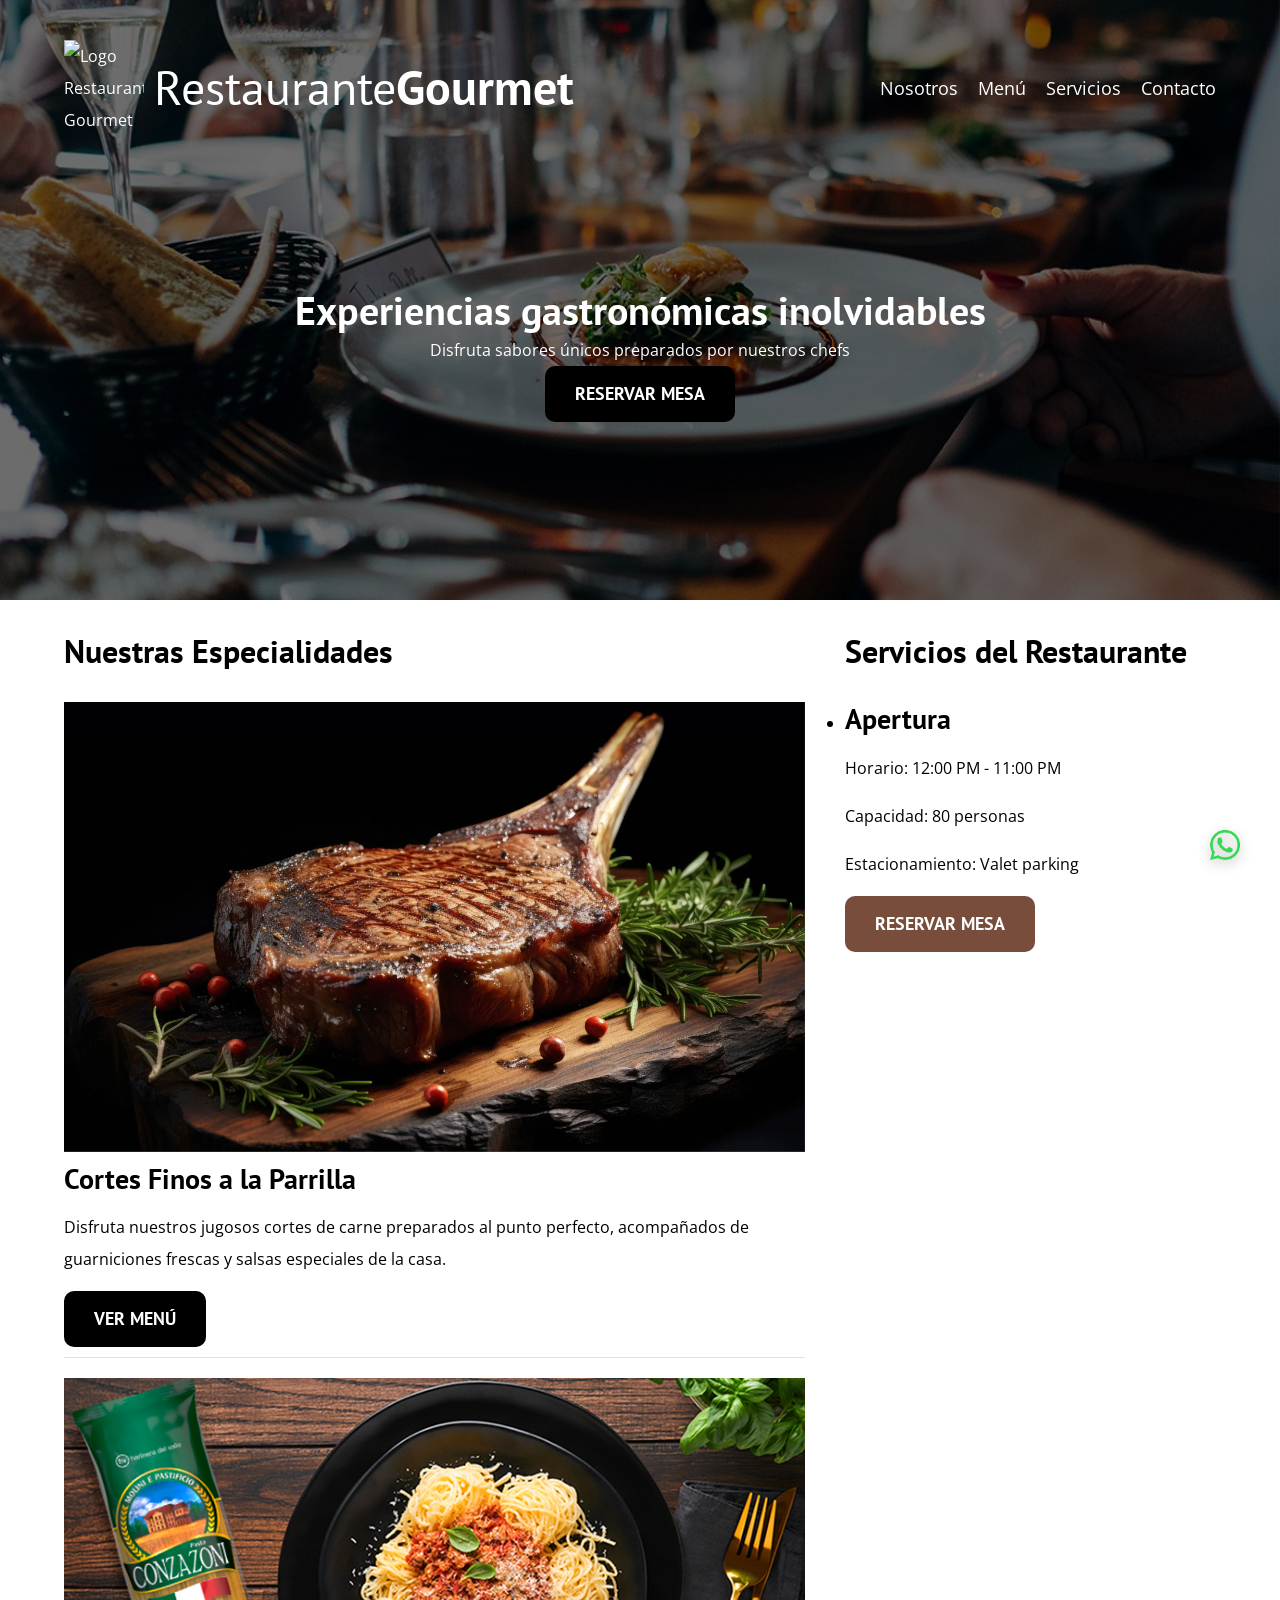
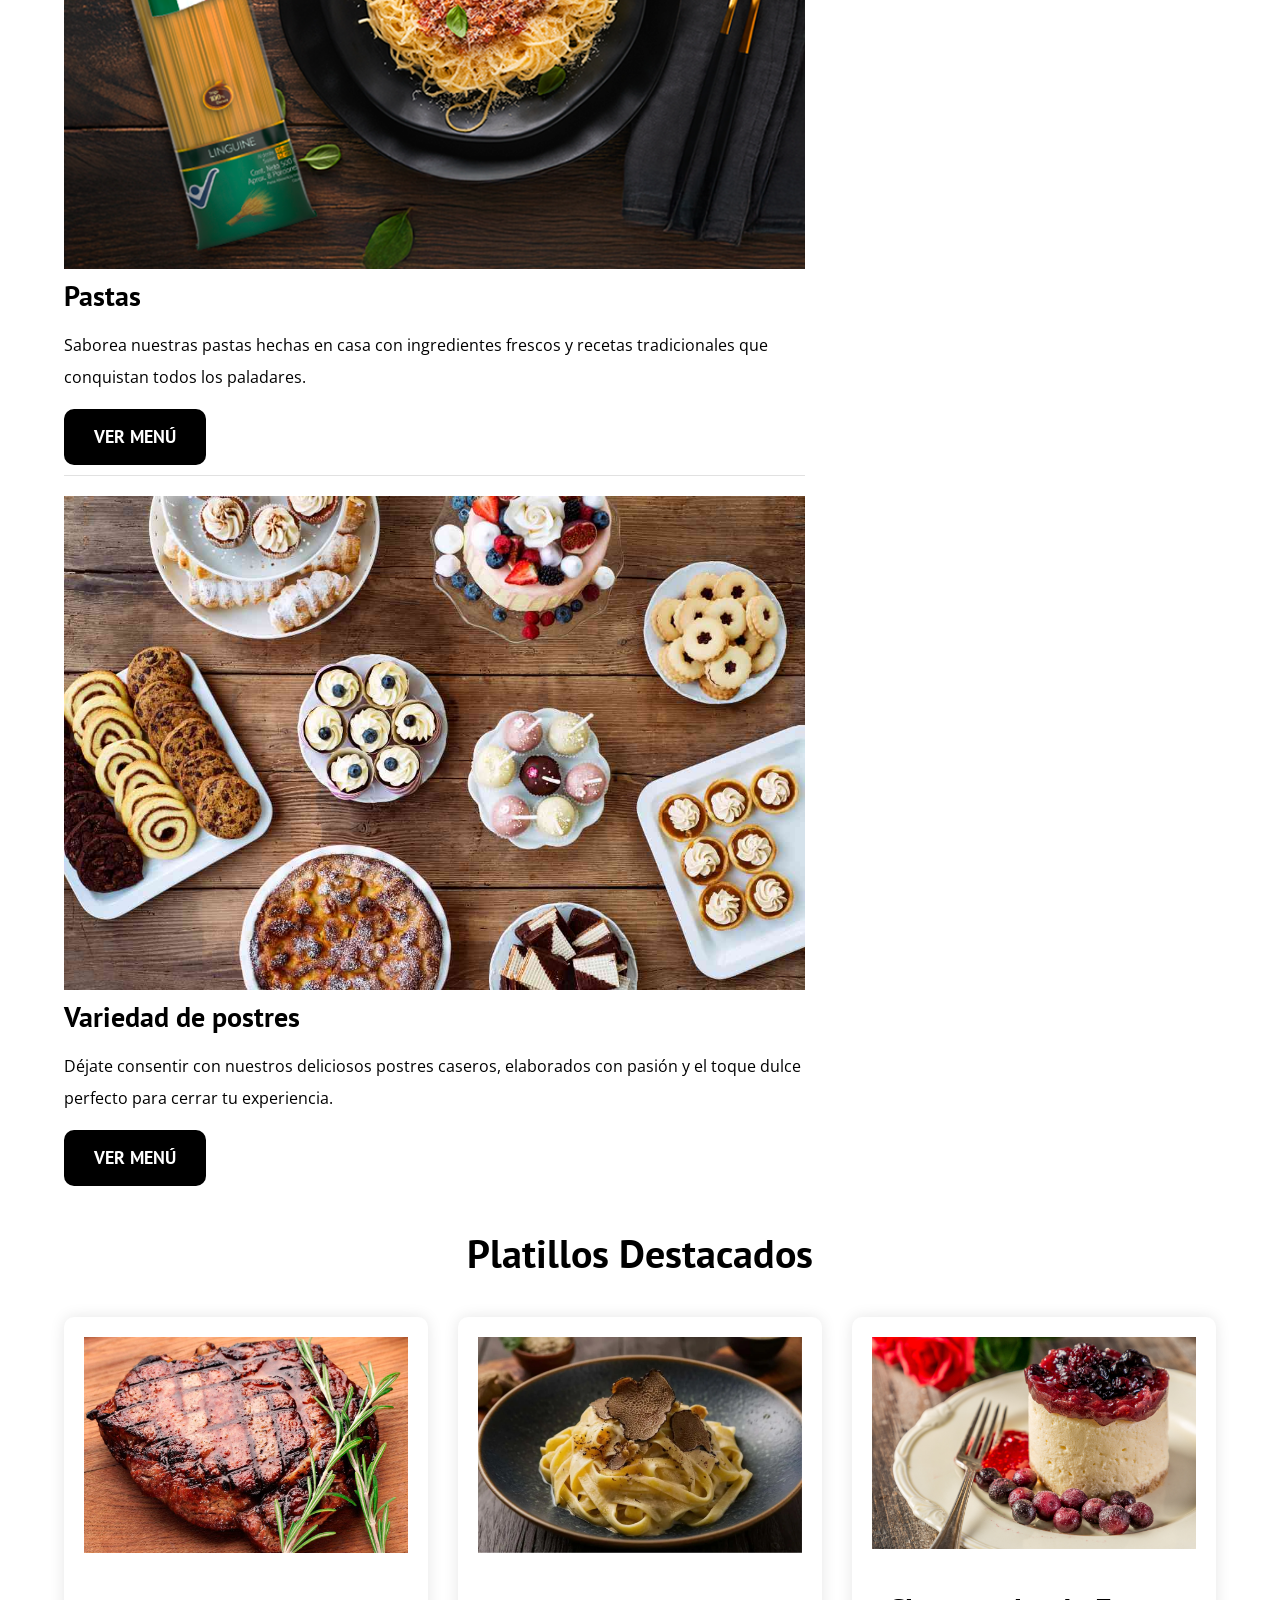
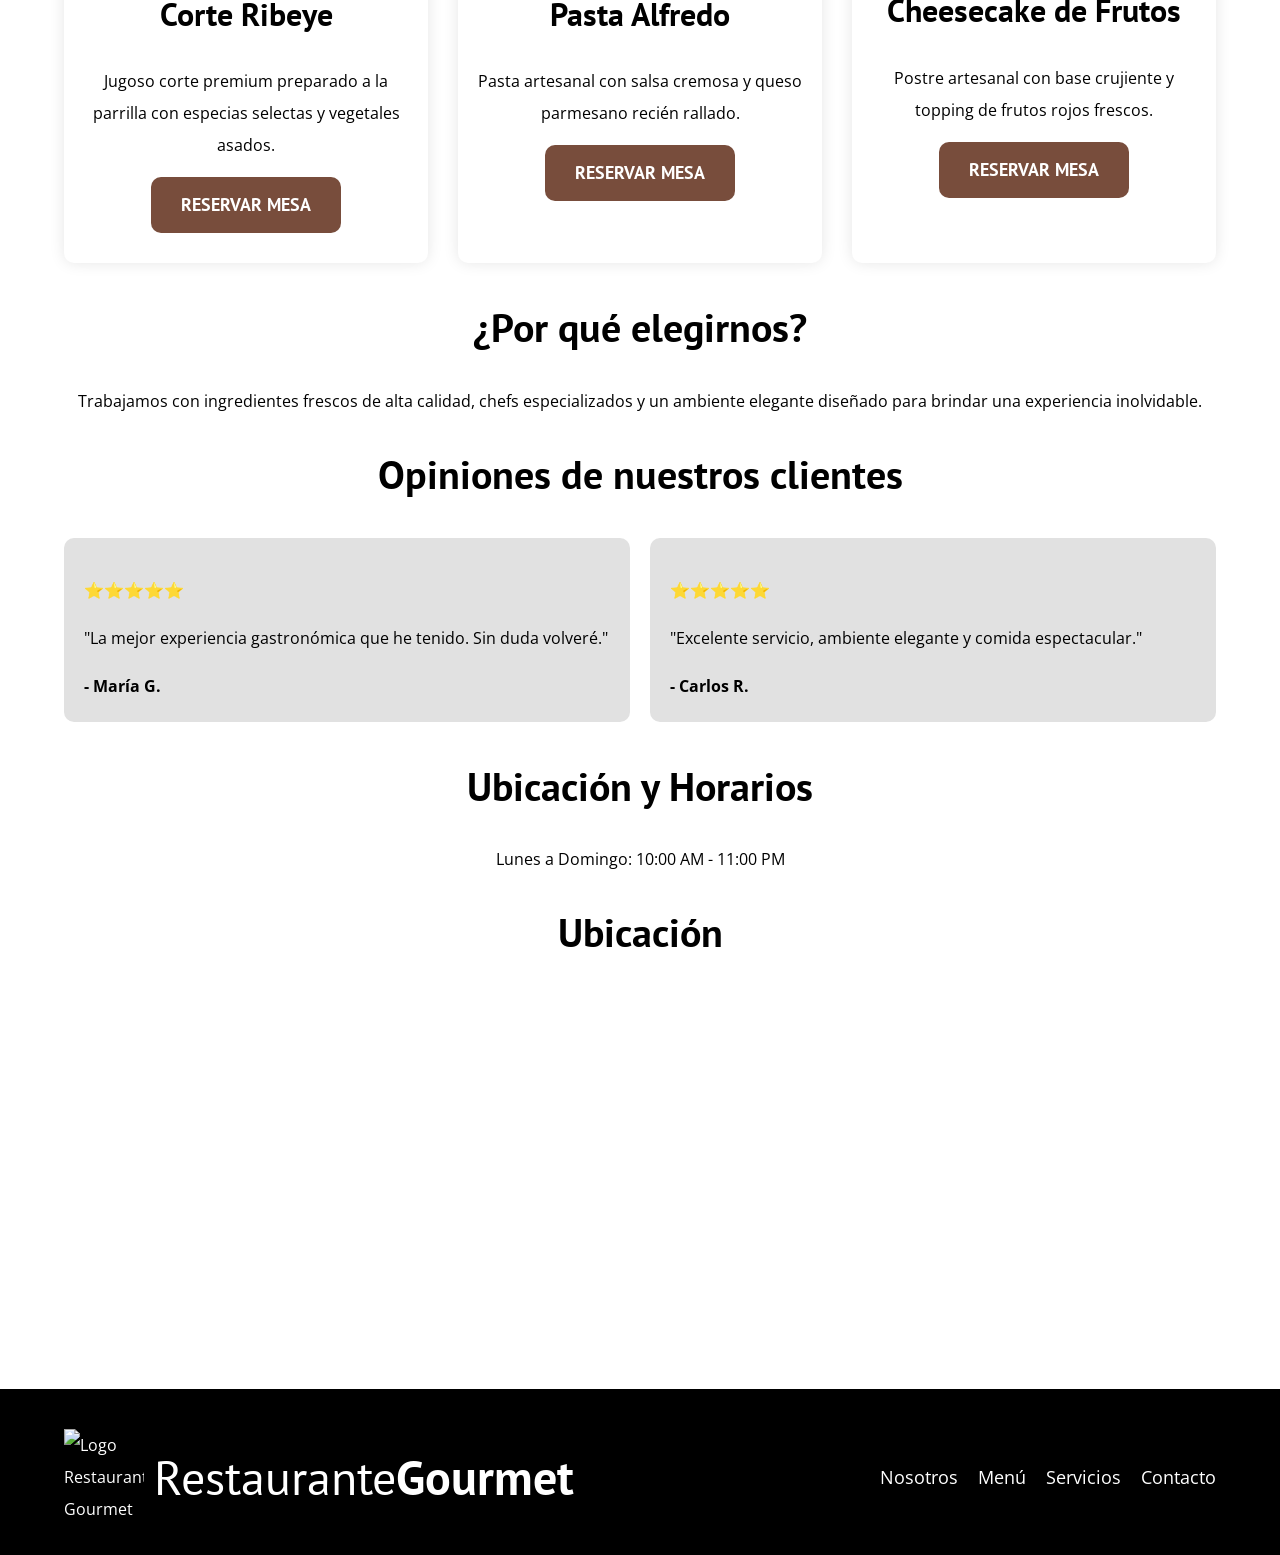
==== index.html @ 54b93f0c "Initial commit" ====
<!DOCTYPE html>
<html lang="es">
<head>
    <meta charset="UTF-8">
    <meta name="viewport" content="width=device-width, initial-scale=1.0">
    <title>Restaurante Sabor Gourmet</title>
    <meta name="description" content="Página web oficial del Restaurante Sabor Gourmet">

    <!-- Prefetch -->
    <link rel="prefetch" href="nosotros.html" as="document">

    <!-- Normalize -->
    <link rel="preload" href="css/normalize.css" as="style">
    <link rel="stylesheet" href="css/normalize.css">

    <!-- Google Fonts -->
    <link rel="preload" href="https://fonts.googleapis.com/css2?family=Open+Sans&family=PT+Sans:wght@400;700&display=swap" crossorigin="crossorigin" as="font">
    <link href="https://fonts.googleapis.com/css2?family=Open+Sans&family=PT+Sans:wght@400;700&display=swap" rel="stylesheet">
    
    <!-- CSS -->
    <link rel="preload" href="css/style.css" as="style">
    <link rel="stylesheet" href="css/style.css">

    <!-- AOS -->
    <link href="https://unpkg.com/aos@2.3.4/dist/aos.css" rel="stylesheet">
</head>

<body>

<header class="header">

    <div class="contenedor">
        <div class="barra">
            <a class="logo" href="index.html">
                <img src="img/logo.png" alt="Logo Restaurante Gourmet" class="logo__imagen">
                <h1 class="logo__nombre no-margin centrar-texto">
                    Restaurante<span class="logo__bold">Gourmet</span>
                </h1>
            </a>

            <nav class="navegacion">
                <a href="nosotros.html" class="navegacion__enlace">Nosotros</a>
                <a href="menu.html" class="navegacion__enlace">Menú</a>
                <a href="servicios.html" class="navegacion__enlace">Servicios</a>
                <a href="contacto.html" class="navegacion__enlace">Contacto</a>
            </nav>
        </div>
    </div>

    <div class="header__texto">
        <h2 class="no-margin">Experiencias gastronómicas inolvidables</h2>
        <p class="no-margin">Disfruta sabores únicos preparados por nuestros chefs</p>
    
    <a href="contacto.html?mensaje=reservacion" class="boton boton--primario">
Reservar Mesa
</a>

    </div>

</header>


<div class="contenedor contenido-principal">

    <main class="blog" >
        <h3>Nuestras Especialidades</h3>

        <article class="entrada" data-aos="zoom-in">
            <div class="entrada__imagen">
                <picture>
                    <source loading="lazy" srcset="img/platillo1.png" type="image/png">
                    <img loading="lazy" src="img/platillo1.jpg" alt="Platillo gourmet"> 
                </picture>
            </div>

            <div class="entrada__contenido" >
                <h4 class="no-margin">Cortes Finos a la Parrilla</h4>
                <p>Disfruta nuestros jugosos cortes de carne preparados al punto perfecto, acompañados de guarniciones frescas y salsas especiales de la casa.</p>
                <a href="menu.html" class="boton boton--primario">Ver Menú</a>
            </div>
        </article>

        <article class="entrada" data-aos="zoom-in">
            <div class="entrada__imagen">
                <picture>
                    <source loading="lazy" srcset="img/platillo2.png" type="image/png">
                    <img loading="lazy" src="img/platillo2.png" alt="Pasta artesanal"> 
                </picture>
            </div>

            <div class="entrada__contenido" >
                <h4 class="no-margin">Pastas</h4>
                <p>Saborea nuestras pastas hechas en casa con ingredientes frescos y recetas tradicionales que conquistan todos los paladares.</p>
                <a href="menu.html" class="boton boton--primario">Ver Menú</a>
            </div>
        </article>

        <article class="entrada" data-aos="zoom-in">
            <div class="entrada__imagen" data-aos="zoom-in">
                <picture>
                    <source loading="lazy" srcset="img/platillo3.jpg" type="image/jpg">
                    <img loading="lazy" src="img/platillo3.jpg" alt="Postres especiales"> 
                </picture>
            </div>

            <div class="entrada__contenido">
                <h4 class="no-margin">Variedad de postres</h4>
                <p>Déjate consentir con nuestros deliciosos postres caseros, elaborados con pasión y el toque dulce perfecto para cerrar tu experiencia.</p>
                <a href="menu.html" class="boton boton--primario">Ver Menú</a>
            </div>
        </article>

    </main>

    <aside class="sidebar">
        <h3>Servicios del Restaurante</h3>

        <ul class="cursos no-padding">
            <li class="widget-curso">
                <h4 class="no-margin">Apertura</h4>
                <p class="widget-curso__label">Horario: 
                    <span class="widget-curso__info">12:00 PM - 11:00 PM</span>
                </p>
                <p class="widget-curso__label">Capacidad: 
                    <span class="widget-curso__info">80 personas</span>
                </p>
                <p class="widget-curso__label">Estacionamiento: 
                    <span class="widget-curso__info">Valet parking</span>
                </p>
                <a href="contacto.html?mensaje=reservacion" class="boton boton--secundario">
                    Reservar Mesa
                </a>
            </li>
        </ul>
    </aside>

</div>


<section class="contenedor">
    <h2 class="centrar-texto">Platillos Destacados</h2>

    <div class="platillos" >

        <div class="platillo" data-aos="zoom-in">
            <img src="img/cortes/corte11.jpg" alt="Corte Ribeye">
            <h3>Corte Ribeye</h3>
            <p>Jugoso corte premium preparado a la parrilla con especias selectas y vegetales asados.</p>
            <a href="contacto.html?mensaje=reservacion" class="boton boton--secundario">
                Reservar Mesa
            </a>
        </div>

        <div class="platillo" data-aos="zoom-in" data-aos-delay="150">
            <img src="img/pastas/pasta1.png" alt="Pasta Alfredo">
            <h3>Pasta Alfredo</h3>
            <p>Pasta artesanal con salsa cremosa y queso parmesano recién rallado.</p>
            <a href="contacto.html?mensaje=reservacion" class="boton boton--secundario">
                Reservar Mesa
            </a>
        </div>

        <div class="platillo" data-aos="zoom-in" data-aos-delay="300">
            <img src="img/postres/postre2.png" alt="Cheesecake">
            <h3>Cheesecake de Frutos</h3>
            <p>Postre artesanal con base crujiente y topping de frutos rojos frescos.</p>
            <a href="contacto.html?mensaje=reservacion" class="boton boton--secundario">
                Reservar Mesa
            </a>
        </div>

    </div>
</section>


<section class="contenedor centrar-texto">
    <h2>¿Por qué elegirnos?</h2>
    <p>Trabajamos con ingredientes frescos de alta calidad, chefs especializados y un ambiente elegante diseñado para brindar una experiencia inolvidable.</p>
</section>


<section class="contenedor">
    <h2 class="centrar-texto">Opiniones de nuestros clientes</h2>

    <div class="testimonios">

        <div class="testimonio" data-aos="zoom-in">
            <p>⭐⭐⭐⭐⭐</p>
            <p>"La mejor experiencia gastronómica que he tenido. Sin duda volveré."</p>
            <strong>- María G.</strong>
        </div>

        <div class="testimonio" data-aos="zoom-in">
            <p>⭐⭐⭐⭐⭐</p>
            <p>"Excelente servicio, ambiente elegante y comida espectacular."</p>
            <strong>- Carlos R.</strong>
        </div>

    </div>
</section>


<section class="contenedor centrar-texto">
    <h2>Ubicación y Horarios</h2>
    <p>Lunes a Domingo: 10:00 AM - 11:00 PM</p>
    <h2>Ubicación</h2>

<iframe
src="https://www.google.com/maps?q=Tultitlán+Estado+de+México&output=embed"
width="100%"
height="350"
style="border:0; border-radius:1rem;"
loading="lazy">
</iframe>
</section>


<footer class="footer">
    <div class="contenedor">
        <div class="barra">

            <a class="logo" href="index.html">
                <img src="img/logo.png" alt="Logo Restaurante Gourmet" class="logo__imagen">
                <h1 class="logo__nombre no-margin centrar-texto">
                    Restaurante<span class="logo__bold">Gourmet</span>
                </h1>
            </a>

            <nav class="navegacion">
                <a href="nosotros.html" class="navegacion__enlace">Nosotros</a>
                <a href="menu.html" class="navegacion__enlace">Menú</a>
                <a href="servicios.html" class="navegacion__enlace">Servicios</a>
                <a href="contacto.html" class="navegacion__enlace">Contacto</a>
            </nav>

        </div>
    </div>
</footer>


<script src="js/modernizr.js"></script>

<!-- AOS -->
<script src="https://unpkg.com/aos@2.3.4/dist/aos.js"></script>

<script>
AOS.init({
    duration: 1000,
    once: false
});
</script>

<a href="https://wa.me/521?" class="whatsapp-float" target="_blank">
    <img src="img/extras/whatsapplogo.png" alt="WhatsApp">
</a>

</body>
</html>
---- css/style.css ----
/*style ordenado para evitar confuciones */
/* ============================= */
/* VARIABLES */
/* ============================= */

:root{
--fuenteHeading:'PT Sans', sans-serif;
--fuenteParrafos:'Open Sans', sans-serif;

--primario:#784D3C;
--gris:#e1e1e1;
--blanco:#ffffff;
--negro:#000000;
}

/* ============================= */
/* RESET / BASE */
/* ============================= */

html{
box-sizing:border-box;
font-size:62.5%;
scroll-behavior:smooth;
}

*,*:before,*:after{
box-sizing:inherit;
}

body{
font-family:var(--fuenteParrafos);
font-size:1.6rem;
line-height:2;
}

img{
max-width:100%;
}

a{
text-decoration:none;
}

/* ============================= */
/* TIPOGRAFIA */
/* ============================= */

h1,h2,h3,h4{
font-family:var(--fuenteHeading);
line-height:1.2;
}

h1{font-size:4.8rem;}
h2{font-size:4rem;}
h3{font-size:3.2rem;}
h4{font-size:2.8rem;}

/* ============================= */
/* UTILIDADES */
/* ============================= */

.no-margin{margin:0;}
.no-padding{padding:0;}
.centrar-texto{text-align:center;}

/* ============================= */
/* CONTENEDOR */
/* ============================= */

.contenedor{
width:min(90%,120rem);
margin:0 auto;
}

/* ============================= */
/* HEADER */
/* ============================= */

.webp .header{
background-image:url(../img/bannerrg.webp);
}

.no-webp .header{
background-image:url(../img/bannerrg.jpg);
}

.header{
height:60rem;
background-size:cover;
background-repeat:no-repeat;
background-position:center;
}

.header__texto{
text-align:center;
color:var(--blanco);
margin-top:5rem;
}

@media(min-width:768px){
.header__texto{
margin-top:15rem;
}
}

/* ============================= */
/* BARRA NAVEGACION */
/* ============================= */

.barra{
padding-top:4rem;
}

@media(min-width:768px){
.barra{
display:flex;
justify-content:space-between;
align-items:center;
}
}

.logo{
color:var(--blanco);
display:flex;
align-items:center;
gap:1rem;
}

.logo__imagen{
width:80px;
}

.logo__nombre{
font-weight:400;
}

.logo__bold{
font-weight:700;
}

@media(min-width:768px){
.navegacion{
display:flex;
gap:2rem;
}
}

.navegacion__enlace{
display:block;
text-align:center;
font-size:1.8rem;
color:var(--blanco);
}

.navegacion__enlace.activo{
color:var(--primario);
font-weight:bold;
border-bottom:2px solid var(--primario);
}

/* ============================= */
/* LAYOUT PRINCIPAL */
/* ============================= */

@media(min-width:768px){
.contenido-principal{
display:grid;
grid-template-columns:2fr 1fr;
column-gap:4rem;
}
}

/* ============================= */
/* ENTRADAS */
/* ============================= */

.entrada{
border-bottom:1px solid var(--gris);
margin-bottom:2rem;
}

.entrada:last-of-type{
border:none;
margin-bottom:0;
}

/* ============================= */
/* BOTONES */
/* ============================= */

.boton{
display:block;
font-family:var(--fuenteHeading);
color:var(--blanco);
text-align:center;
padding:1rem 3rem;
font-size:1.8rem;
text-transform:uppercase;
font-weight:700;
border:none;
border-radius:1rem;
position:relative;
overflow:hidden;
transition:.3s ease;
}

@media(min-width:768px){
.boton{
display:inline-block;
}
}

.boton--primario{
background:var(--negro);
}

.boton--secundario{
background:var(--primario);
}

/* ============================= */
/* PLATILLOS */
/* ============================= */

.platillos{
display:grid;
gap:3rem;
margin:4rem 0;
}

@media(min-width:768px){
.platillos{
grid-template-columns:repeat(3,1fr);
}
}

.platillo{
background:var(--blanco);
padding:2rem;
border-radius:1rem;
box-shadow:0 0 15px rgba(0,0,0,.1);
text-align:center;
transition:transform .4s ease;
}

/* ============================= */
/* SECCION MENU */
/* ============================= */

.seccion-menu{
display:flex;
justify-content:space-between;
align-items:center;
margin-top:5rem;
margin-bottom:2rem;
}

.seccion-menu h3{
font-size:3rem;
}

/* ============================= */
/* ANUNCIO RESERVA */
/* ============================= */

.anuncio-reserva{
margin-top:3rem;
margin-bottom:4rem;
}

.anuncio-reserva p{
font-size:1.8rem;
margin-bottom:1rem;
font-weight:bold;
}

/* ============================= */
/* SOBRE NOSOTROS */
/* ============================= */

.sobre-nosotros{
display:grid;
gap:3rem;
align-items:start;
}

@media(min-width:768px){
.sobre-nosotros{
grid-template-columns:1fr 1fr;
column-gap:4rem;
}
}

.sobre-nosotros__imagen img{
border-radius:1rem;
}

.sobre-nosotros__texto{
line-height:1.8;
}

.sobre-nosotros__continuacion{
margin-top:2rem;
}

/* ============================= */
/* CHEF */
/* ============================= */

.chef{
display:grid;
grid-template-columns:1fr 1fr;
gap:3rem;
align-items:center;
margin-top:3rem;
}

.chef__imagen img{
width:100%;
border-radius:1rem;
box-shadow:0 6px 20px rgba(0,0,0,.3);
}

.chef__texto h4{
font-size:2.4rem;
margin-bottom:1rem;
}

/* ============================= */
/* CURSOS / PLATILLOS */
/* ============================= */

.curso{
padding:3rem;
border-bottom:1px solid var(--gris);
border-radius:1rem;
transition:.3s ease;
}

@media(min-width:768px){
.curso{
display:grid;
grid-template-columns:1fr 2fr;
column-gap:2rem;
}
}

.curso:last-of-type{
border:none;
}

.curso__imagen{
overflow:hidden;
}

.curso__imagen img{
width:100%;
display:block;
transition:.4s ease;
}

.curso__label{
font-family:var(--fuenteHeading);
font-weight:bold;
}

.curso__info{
font-size:2rem;
}

/* ============================= */
/* FORMULARIO */
/* ============================= */

.contacto-bg{
background-image:url(../img/contacto.jpg);
height:40rem;
background-size:cover;
background-repeat:no-repeat;
}

.formulario{
background:var(--blanco);
margin:-5rem auto 0 auto;
width:95%;
padding:5rem;
}

.campo{
display:flex;
margin-bottom:2rem;
}

.campo__label{
flex:0 0 9rem;
text-align:right;
padding-right:2rem;
}

.campo__field{
flex:1;
border:1px solid var(--gris);
transition:.3s ease;
}

.campo__field:focus{
outline:none;
border:2px solid var(--primario);
box-shadow:0 0 5px rgba(120,77,60,.5);
}

.campo__field--textarea{
height:20rem;
}

.formulario .campo:last-child{
display:flex;
justify-content:center;
}

/* ============================= */
/* TESTIMONIOS */
/* ============================= */

.testimonios{
display:grid;
gap:2rem;
margin:4rem 0;
}

@media(min-width:768px){
.testimonios{
grid-template-columns:repeat(2,1fr);
}
}

.testimonio{
background:var(--gris);
padding:2rem;
border-radius:1rem;
}

/* ============================= */
/* EFECTOS / ANIMACIONES */
/* ============================= */

.platillo:hover{
transform:translateY(-5px);
}

.platillo:hover img{
transform:scale(1.08);
}

.curso__imagen:hover img{
transform:scale(1.08);
filter:brightness(1.05);
}

.curso:hover{
background:#fafafa;
box-shadow:0 8px 20px rgba(0,0,0,.08);
}

.curso:hover .curso__info{
color:#c59d5f;
}

.boton:hover{
transform:translateY(-3px);
box-shadow:0 8px 15px rgba(0,0,0,.2);
}

.boton::after{
content:"";
position:absolute;
left:-100%;
top:0;
width:100%;
height:100%;
background:rgba(255,255,255,.2);
transition:left .4s;
}

.boton:hover::after{
left:100%;
}

/* ============================= */
/* WHATSAPP FLOTANTE */
/* ============================= */

.whatsapp-float{
position:fixed;
bottom:25px;
right:25px;
width:60px;
height:60px;
display:flex;
align-items:center;
justify-content:center;
z-index:1000;
}

.whatsapp-float img{
width:60px;
filter:drop-shadow(0 4px 6px rgba(0,0,0,.3));
}

.whatsapp-float img:hover{
transform:scale(1.1);
}

/* ============================= */
/* FOOTER */
/* ============================= */

.footer{
background:var(--negro);
padding-bottom:3rem;
margin-top:4rem;
}
---- css/style.css ----
/*style ordenado para evitar confuciones */
/* ============================= */
/* VARIABLES */
/* ============================= */

:root{
--fuenteHeading:'PT Sans', sans-serif;
--fuenteParrafos:'Open Sans', sans-serif;

--primario:#784D3C;
--gris:#e1e1e1;
--blanco:#ffffff;
--negro:#000000;
}

/* ============================= */
/* RESET / BASE */
/* ============================= */

html{
box-sizing:border-box;
font-size:62.5%;
scroll-behavior:smooth;
}

*,*:before,*:after{
box-sizing:inherit;
}

body{
font-family:var(--fuenteParrafos);
font-size:1.6rem;
line-height:2;
}

img{
max-width:100%;
}

a{
text-decoration:none;
}

/* ============================= */
/* TIPOGRAFIA */
/* ============================= */

h1,h2,h3,h4{
font-family:var(--fuenteHeading);
line-height:1.2;
}

h1{font-size:4.8rem;}
h2{font-size:4rem;}
h3{font-size:3.2rem;}
h4{font-size:2.8rem;}

/* ============================= */
/* UTILIDADES */
/* ============================= */

.no-margin{margin:0;}
.no-padding{padding:0;}
.centrar-texto{text-align:center;}

/* ============================= */
/* CONTENEDOR */
/* ============================= */

.contenedor{
width:min(90%,120rem);
margin:0 auto;
}

/* ============================= */
/* HEADER */
/* ============================= */

.webp .header{
background-image:url(../img/bannerrg.webp);
}

.no-webp .header{
background-image:url(../img/bannerrg.jpg);
}

.header{
height:60rem;
background-size:cover;
background-repeat:no-repeat;
background-position:center;
}

.header__texto{
text-align:center;
color:var(--blanco);
margin-top:5rem;
}

@media(min-width:768px){
.header__texto{
margin-top:15rem;
}
}

/* ============================= */
/* BARRA NAVEGACION */
/* ============================= */

.barra{
padding-top:4rem;
}

@media(min-width:768px){
.barra{
display:flex;
justify-content:space-between;
align-items:center;
}
}

.logo{
color:var(--blanco);
display:flex;
align-items:center;
gap:1rem;
}

.logo__imagen{
width:80px;
}

.logo__nombre{
font-weight:400;
}

.logo__bold{
font-weight:700;
}

@media(min-width:768px){
.navegacion{
display:flex;
gap:2rem;
}
}

.navegacion__enlace{
display:block;
text-align:center;
font-size:1.8rem;
color:var(--blanco);
}

.navegacion__enlace.activo{
color:var(--primario);
font-weight:bold;
border-bottom:2px solid var(--primario);
}

/* ============================= */
/* LAYOUT PRINCIPAL */
/* ============================= */

@media(min-width:768px){
.contenido-principal{
display:grid;
grid-template-columns:2fr 1fr;
column-gap:4rem;
}
}

/* ============================= */
/* ENTRADAS */
/* ============================= */

.entrada{
border-bottom:1px solid var(--gris);
margin-bottom:2rem;
}

.entrada:last-of-type{
border:none;
margin-bottom:0;
}

/* ============================= */
/* BOTONES */
/* ============================= */

.boton{
display:block;
font-family:var(--fuenteHeading);
color:var(--blanco);
text-align:center;
padding:1rem 3rem;
font-size:1.8rem;
text-transform:uppercase;
font-weight:700;
border:none;
border-radius:1rem;
position:relative;
overflow:hidden;
transition:.3s ease;
}

@media(min-width:768px){
.boton{
display:inline-block;
}
}

.boton--primario{
background:var(--negro);
}

.boton--secundario{
background:var(--primario);
}

/* ============================= */
/* PLATILLOS */
/* ============================= */

.platillos{
display:grid;
gap:3rem;
margin:4rem 0;
}

@media(min-width:768px){
.platillos{
grid-template-columns:repeat(3,1fr);
}
}

.platillo{
background:var(--blanco);
padding:2rem;
border-radius:1rem;
box-shadow:0 0 15px rgba(0,0,0,.1);
text-align:center;
transition:transform .4s ease;
}

/* ============================= */
/* SECCION MENU */
/* ============================= */

.seccion-menu{
display:flex;
justify-content:space-between;
align-items:center;
margin-top:5rem;
margin-bottom:2rem;
}

.seccion-menu h3{
font-size:3rem;
}

/* ============================= */
/* ANUNCIO RESERVA */
/* ============================= */

.anuncio-reserva{
margin-top:3rem;
margin-bottom:4rem;
}

.anuncio-reserva p{
font-size:1.8rem;
margin-bottom:1rem;
font-weight:bold;
}

/* ============================= */
/* SOBRE NOSOTROS */
/* ============================= */

.sobre-nosotros{
display:grid;
gap:3rem;
align-items:start;
}

@media(min-width:768px){
.sobre-nosotros{
grid-template-columns:1fr 1fr;
column-gap:4rem;
}
}

.sobre-nosotros__imagen img{
border-radius:1rem;
}

.sobre-nosotros__texto{
line-height:1.8;
}

.sobre-nosotros__continuacion{
margin-top:2rem;
}

/* ============================= */
/* CHEF */
/* ============================= */

.chef{
display:grid;
grid-template-columns:1fr 1fr;
gap:3rem;
align-items:center;
margin-top:3rem;
}

.chef__imagen img{
width:100%;
border-radius:1rem;
box-shadow:0 6px 20px rgba(0,0,0,.3);
}

.chef__texto h4{
font-size:2.4rem;
margin-bottom:1rem;
}

/* ============================= */
/* CURSOS / PLATILLOS */
/* ============================= */

.curso{
padding:3rem;
border-bottom:1px solid var(--gris);
border-radius:1rem;
transition:.3s ease;
}

@media(min-width:768px){
.curso{
display:grid;
grid-template-columns:1fr 2fr;
column-gap:2rem;
}
}

.curso:last-of-type{
border:none;
}

.curso__imagen{
overflow:hidden;
}

.curso__imagen img{
width:100%;
display:block;
transition:.4s ease;
}

.curso__label{
font-family:var(--fuenteHeading);
font-weight:bold;
}

.curso__info{
font-size:2rem;
}

/* ============================= */
/* FORMULARIO */
/* ============================= */

.contacto-bg{
background-image:url(../img/contacto.jpg);
height:40rem;
background-size:cover;
background-repeat:no-repeat;
}

.formulario{
background:var(--blanco);
margin:-5rem auto 0 auto;
width:95%;
padding:5rem;
}

.campo{
display:flex;
margin-bottom:2rem;
}

.campo__label{
flex:0 0 9rem;
text-align:right;
padding-right:2rem;
}

.campo__field{
flex:1;
border:1px solid var(--gris);
transition:.3s ease;
}

.campo__field:focus{
outline:none;
border:2px solid var(--primario);
box-shadow:0 0 5px rgba(120,77,60,.5);
}

.campo__field--textarea{
height:20rem;
}

.formulario .campo:last-child{
display:flex;
justify-content:center;
}

/* ============================= */
/* TESTIMONIOS */
/* ============================= */

.testimonios{
display:grid;
gap:2rem;
margin:4rem 0;
}

@media(min-width:768px){
.testimonios{
grid-template-columns:repeat(2,1fr);
}
}

.testimonio{
background:var(--gris);
padding:2rem;
border-radius:1rem;
}

/* ============================= */
/* EFECTOS / ANIMACIONES */
/* ============================= */

.platillo:hover{
transform:translateY(-5px);
}

.platillo:hover img{
transform:scale(1.08);
}

.curso__imagen:hover img{
transform:scale(1.08);
filter:brightness(1.05);
}

.curso:hover{
background:#fafafa;
box-shadow:0 8px 20px rgba(0,0,0,.08);
}

.curso:hover .curso__info{
color:#c59d5f;
}

.boton:hover{
transform:translateY(-3px);
box-shadow:0 8px 15px rgba(0,0,0,.2);
}

.boton::after{
content:"";
position:absolute;
left:-100%;
top:0;
width:100%;
height:100%;
background:rgba(255,255,255,.2);
transition:left .4s;
}

.boton:hover::after{
left:100%;
}

/* ============================= */
/* WHATSAPP FLOTANTE */
/* ============================= */

.whatsapp-float{
position:fixed;
bottom:25px;
right:25px;
width:60px;
height:60px;
display:flex;
align-items:center;
justify-content:center;
z-index:1000;
}

.whatsapp-float img{
width:60px;
filter:drop-shadow(0 4px 6px rgba(0,0,0,.3));
}

.whatsapp-float img:hover{
transform:scale(1.1);
}

/* ============================= */
/* FOOTER */
/* ============================= */

.footer{
background:var(--negro);
padding-bottom:3rem;
margin-top:4rem;
}
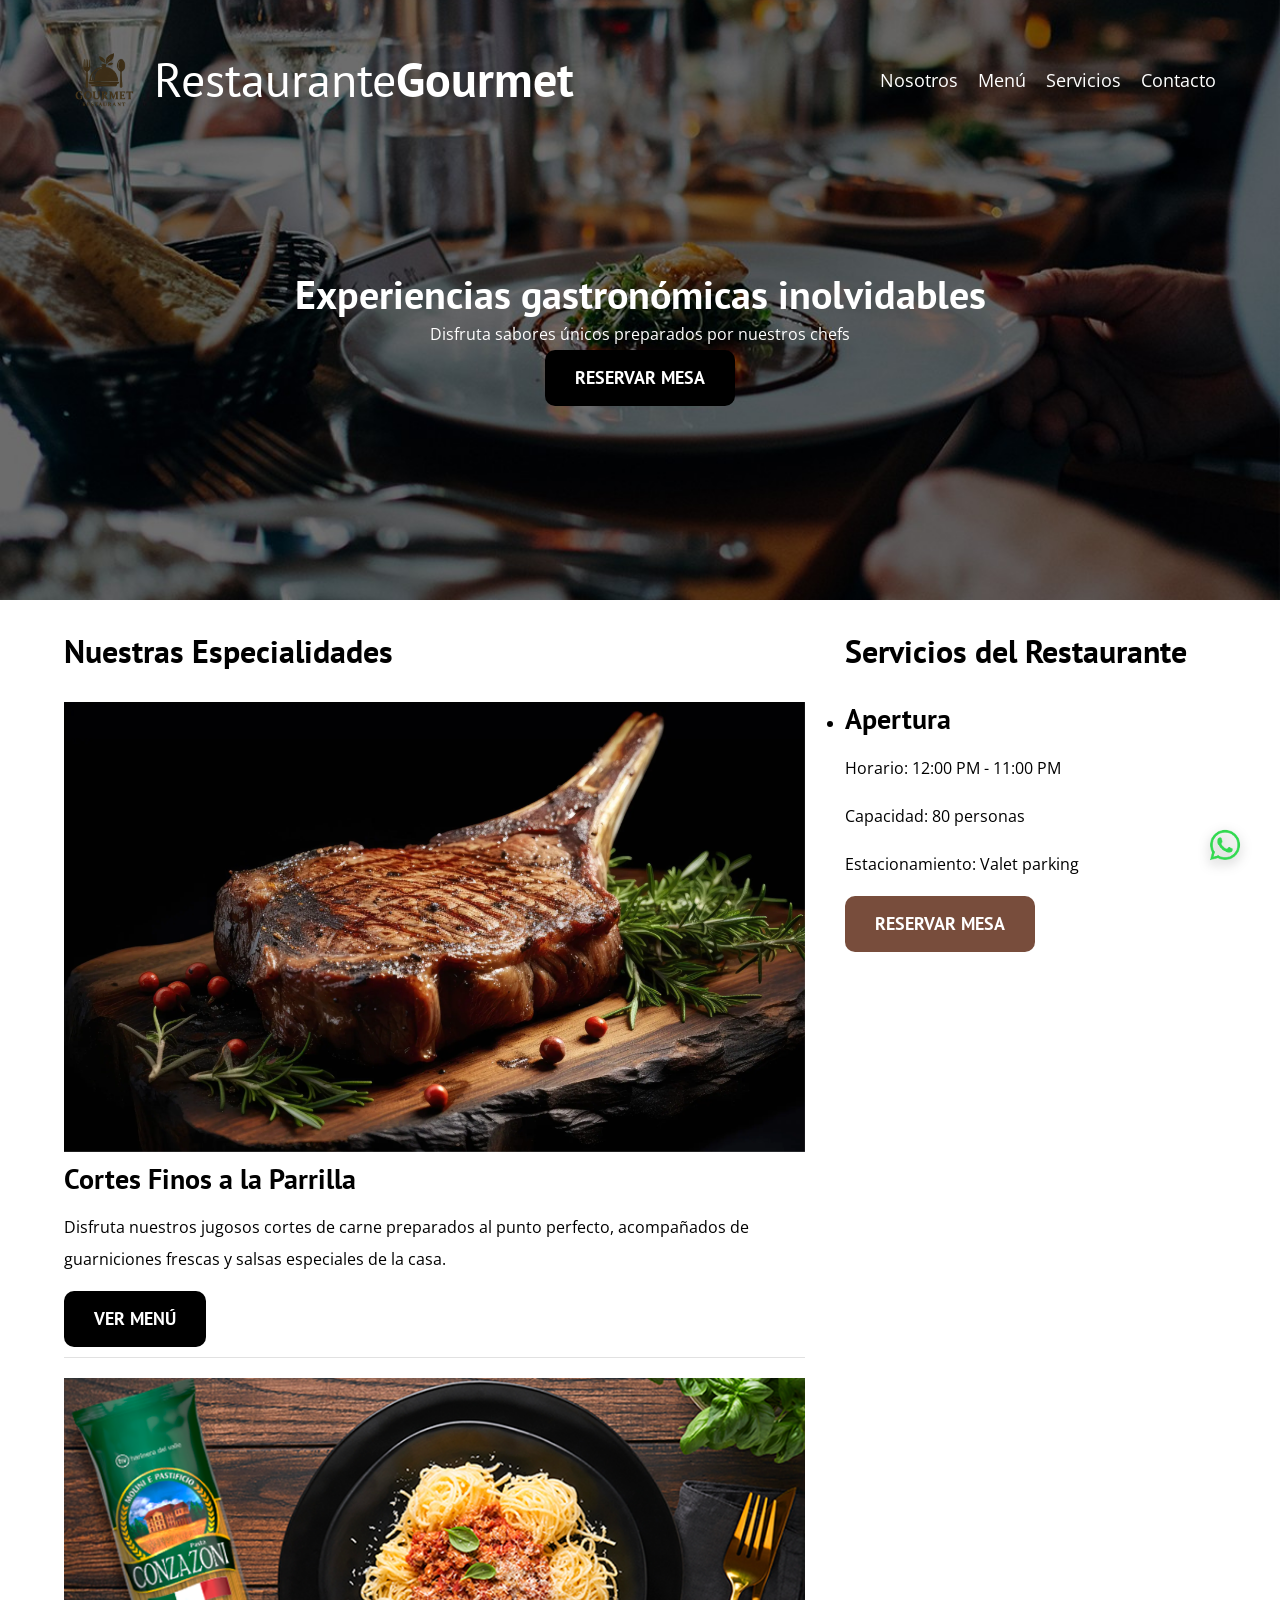
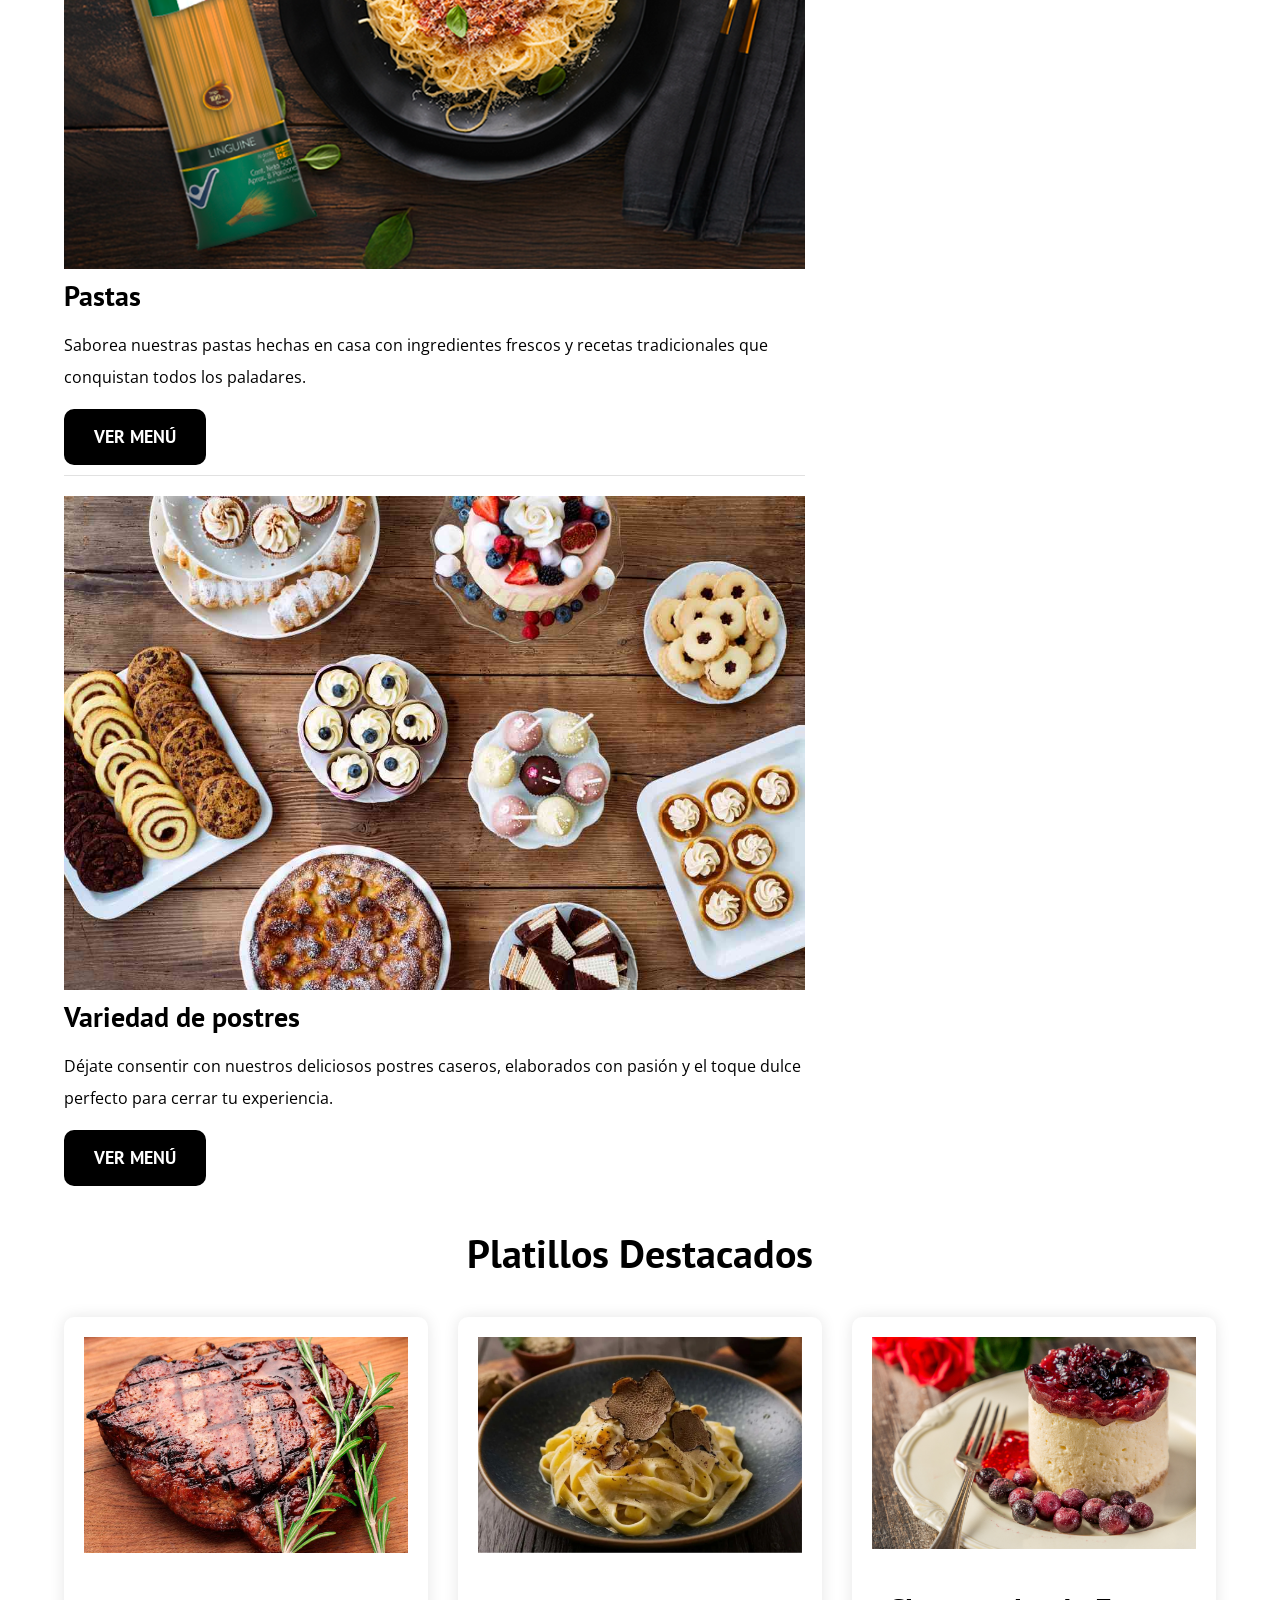
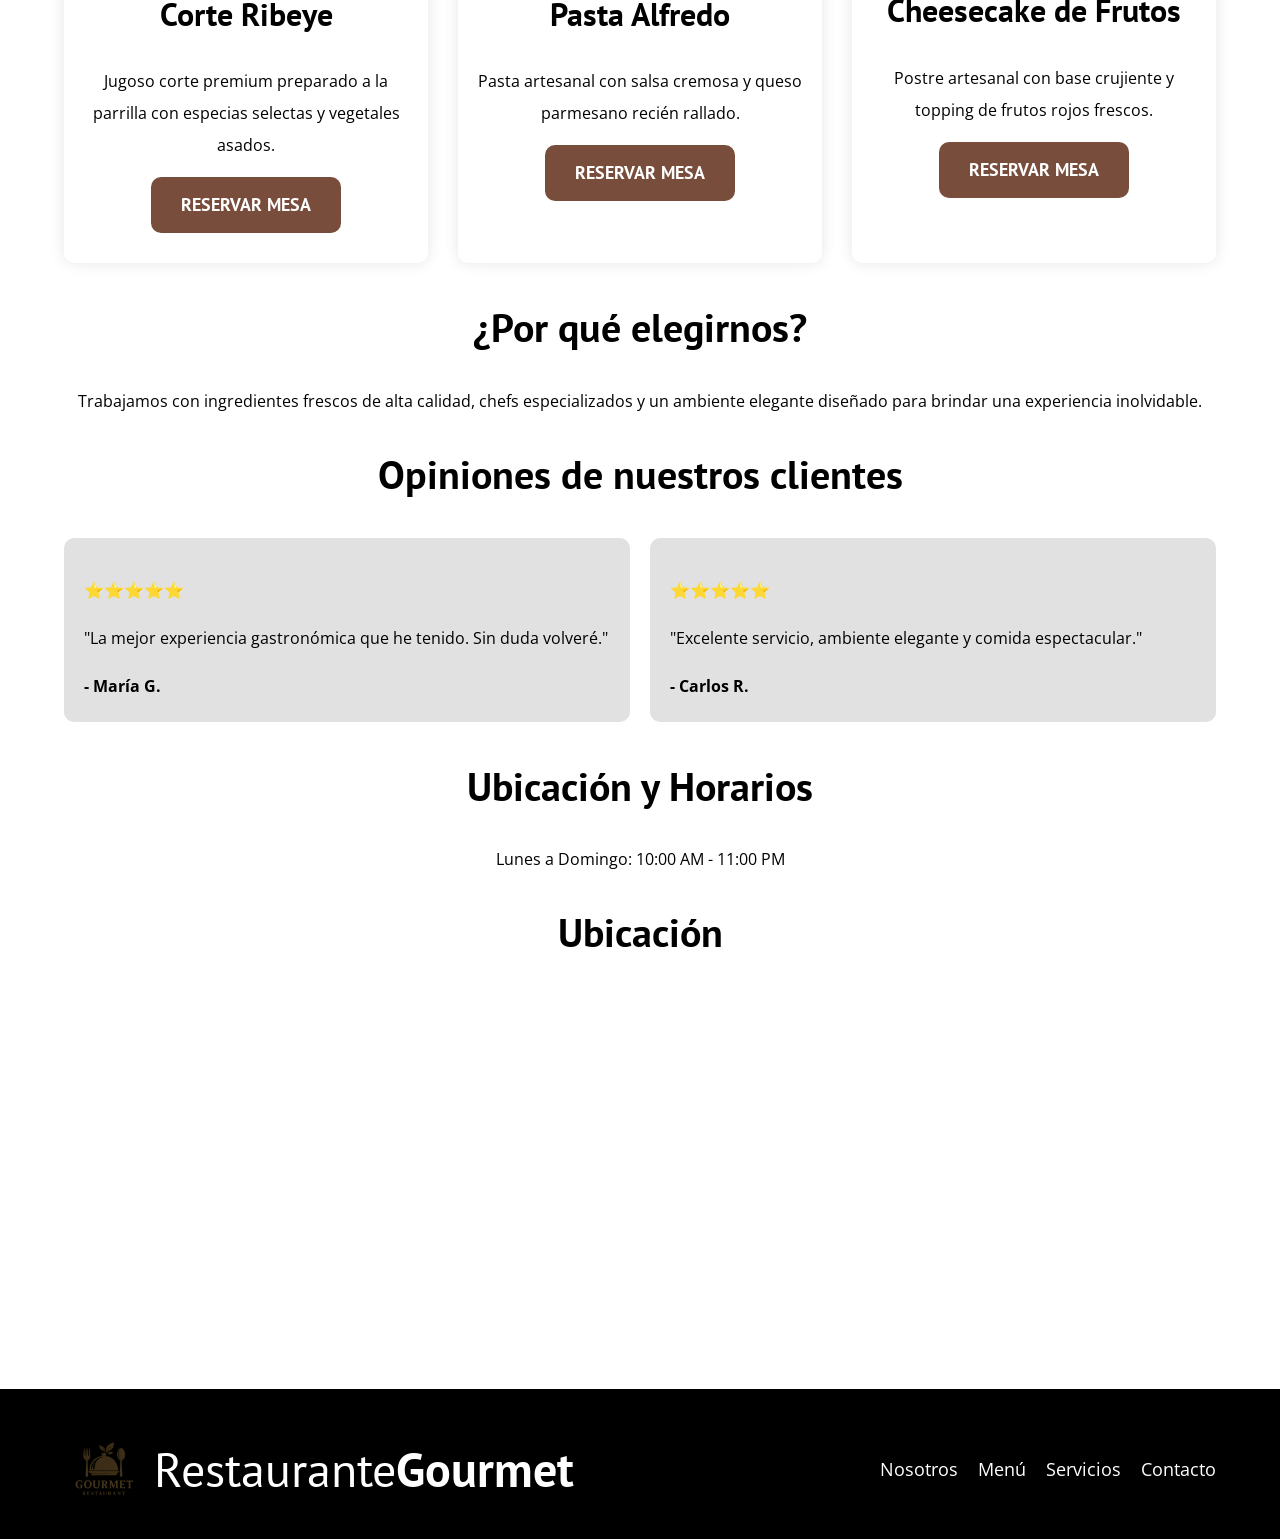
==== commit 66c44ffe: "Update logo image source in index.html" ====
--- a/index.html
+++ b/index.html
@@ -32,7 +32,7 @@
     <div class="contenedor">
         <div class="barra">
             <a class="logo" href="index.html">
-                <img src="img/logo.png" alt="Logo Restaurante Gourmet" class="logo__imagen">
+                <img src="img/Logo.png" alt="Logo Restaurante Gourmet" class="logo__imagen">
                 <h1 class="logo__nombre no-margin centrar-texto">
                     Restaurante<span class="logo__bold">Gourmet</span>
                 </h1>
@@ -220,7 +220,7 @@
         <div class="barra">
 
             <a class="logo" href="index.html">
-                <img src="img/logo.png" alt="Logo Restaurante Gourmet" class="logo__imagen">
+                <img src="img/Logo.png" alt="Logo Restaurante Gourmet" class="logo__imagen">
                 <h1 class="logo__nombre no-margin centrar-texto">
                     Restaurante<span class="logo__bold">Gourmet</span>
                 </h1>
